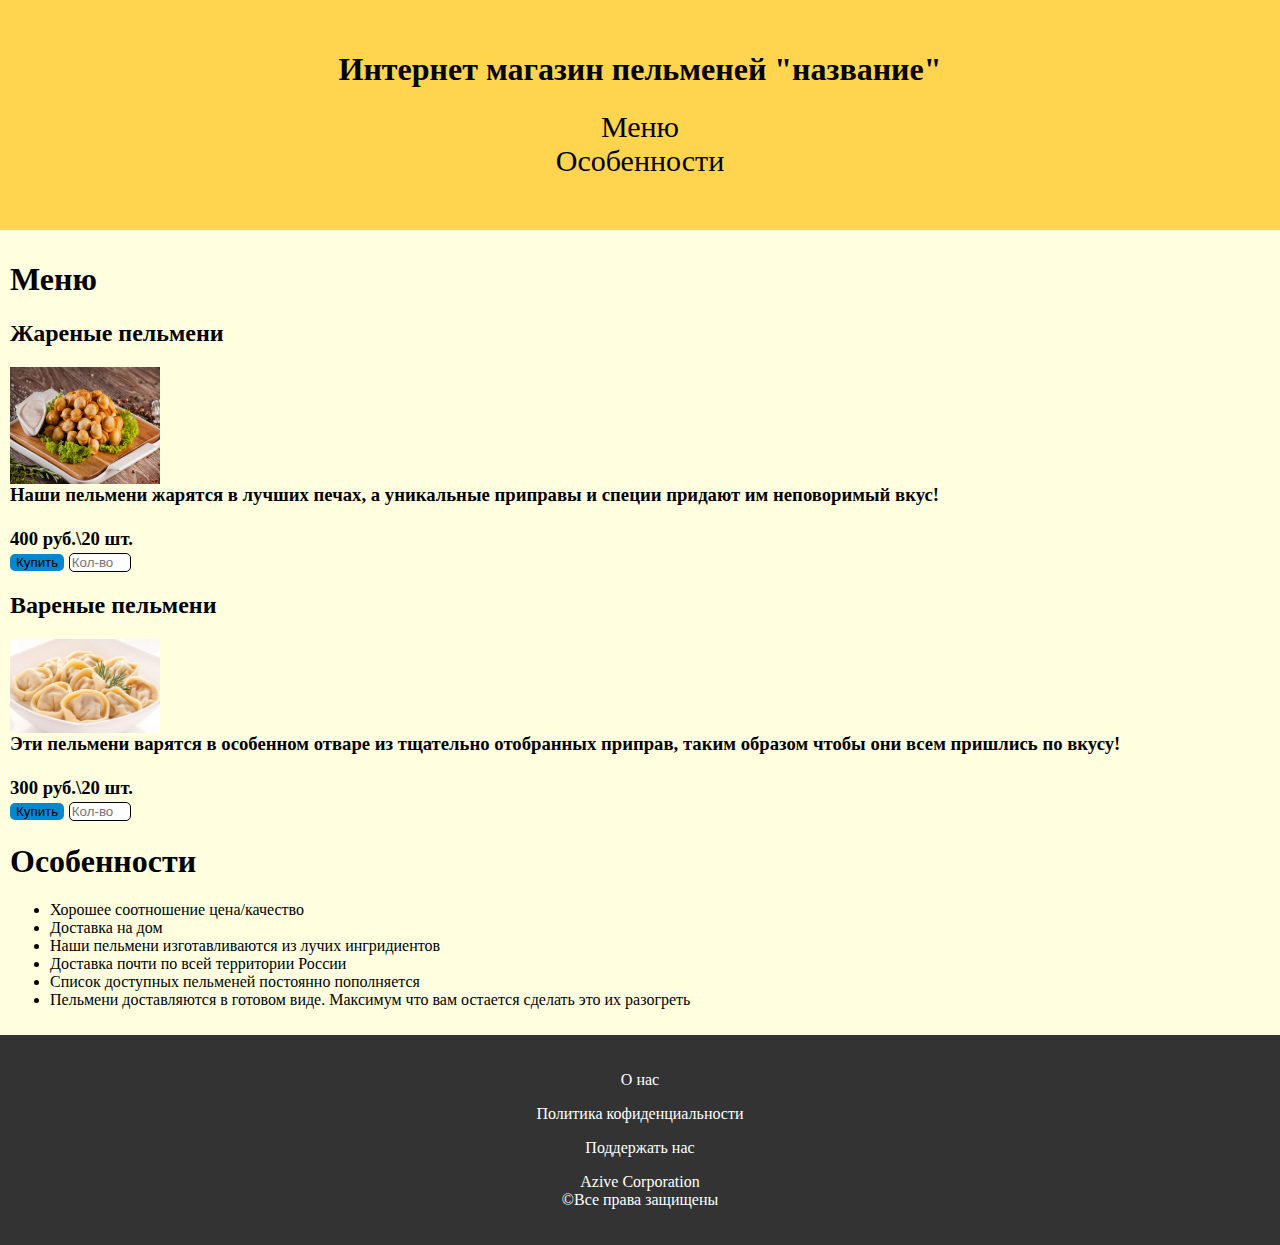
==== index.html @ c327d168 "pelmeni" ====
<!DOCTYPE html>
<html>
<head>
<title>Пельменная</title>
<link rel="stylesheet" href="name.css">
</head>
<body>
<div class="header">
<header>
<h1>Интернет магазин пельменей "название"</h1>
<div id="hed-nav">
<a href="#menu">Меню</a><br>
<a href="#osob">Особенности</a>
</div>
</header>
</div>
<div class="main-content" id="menu">
<h1>Меню</h1>
<h2>
Жареные пельмени
</h2>
<img src="zhar.png">
<h3>
Наши пельмени жарятся в лучших печах,
 а уникальные приправы и специи придают им 
 неповоримый вкус!<br><br>
 400 руб.\20 шт.
 <form action="buy.html">
 <input type="submit" value="Купить" class="buy">
 <input type="number" min="15" max="100" step="5"
 placeholder="Кол-во" size="20" class="numb">
</h3>
<h2>
Вареные пельмени
</h2>
<img src="var.png">
<h3>
Эти пельмени варятся в особенном отваре из
 тщательно отобранных приправ, таким образом
  чтобы они всем пришлись по вкусу!<br><br>
  300 руб.\20 шт.<br>
  <form action="buy.html">
  <input type="submit" value="Купить" class="buy">
  <input type="number" min="15" max="100" step="5"
  placeholder="Кол-во" size="20"class="numb">
</h3>
<h1 id="osob">
Особенности
</h1>
<ul>
<li>Хорошее соотношение цена/качество</li>
<li>Доставка на дом</li>
<li>Наши пельмени изготавливаются из лучих
 ингридиентов</li>
 <li>Доставка почти по всей территории России</li>
 <li>Список доступных пельменей постоянно пополняется</li>
 <li>Пельмени доставляются в готовом виде.
  Максимум что вам остается сделать это их разогреть</li>
</ul>
</div>
<div class="footer">
<footer>
<p><a href="#">О нас</a></p>
<p><a href="#">Политика кофиденциальности</a></p>
<p><a href="#">Поддержать нас</a></p>
<p>Azive Corporation<br>©Все права защищены</p>
</footer>
</div>
</body>
</html>
---- name.css ----
.header {
display: block;
text-align: center;
background: #FFD54F;
background-size: contain;
height: 200px;
padding-top:30px;
width: auto;
}
body {
margin: 0;
padding: 0;
}
.main-content {
height: auto;
display: block;
background: lightyellow;
background-size: contain;
padding: 10px;
}
.footer {
display: block;
text-align: center;
background: #333333;
background-size: contain;
height: auto;
color: white;
padding:20px;
}
.footer a:link {
text-decoration: none;
color: white;
text-align: center;
}

.footer a:visited {
text-decoration: none;
color: white;
text-align: center;
}
img {
width: 150px;
height:auto;
float:left;
}
h3 {
clear:left;
}
.numb {
border: solid black 1px;
border-radius:5px;
}
.buy {
background:#0288D1;
border:none;
border-radius:5px;
}
.header a:link {
text-decoration: none;
color: black;
text-align: center;
}

.header a:visited {
text-decoration: none;
color: black;
text-align: center;
}
#hed-nav {
font-size: 30px;
}
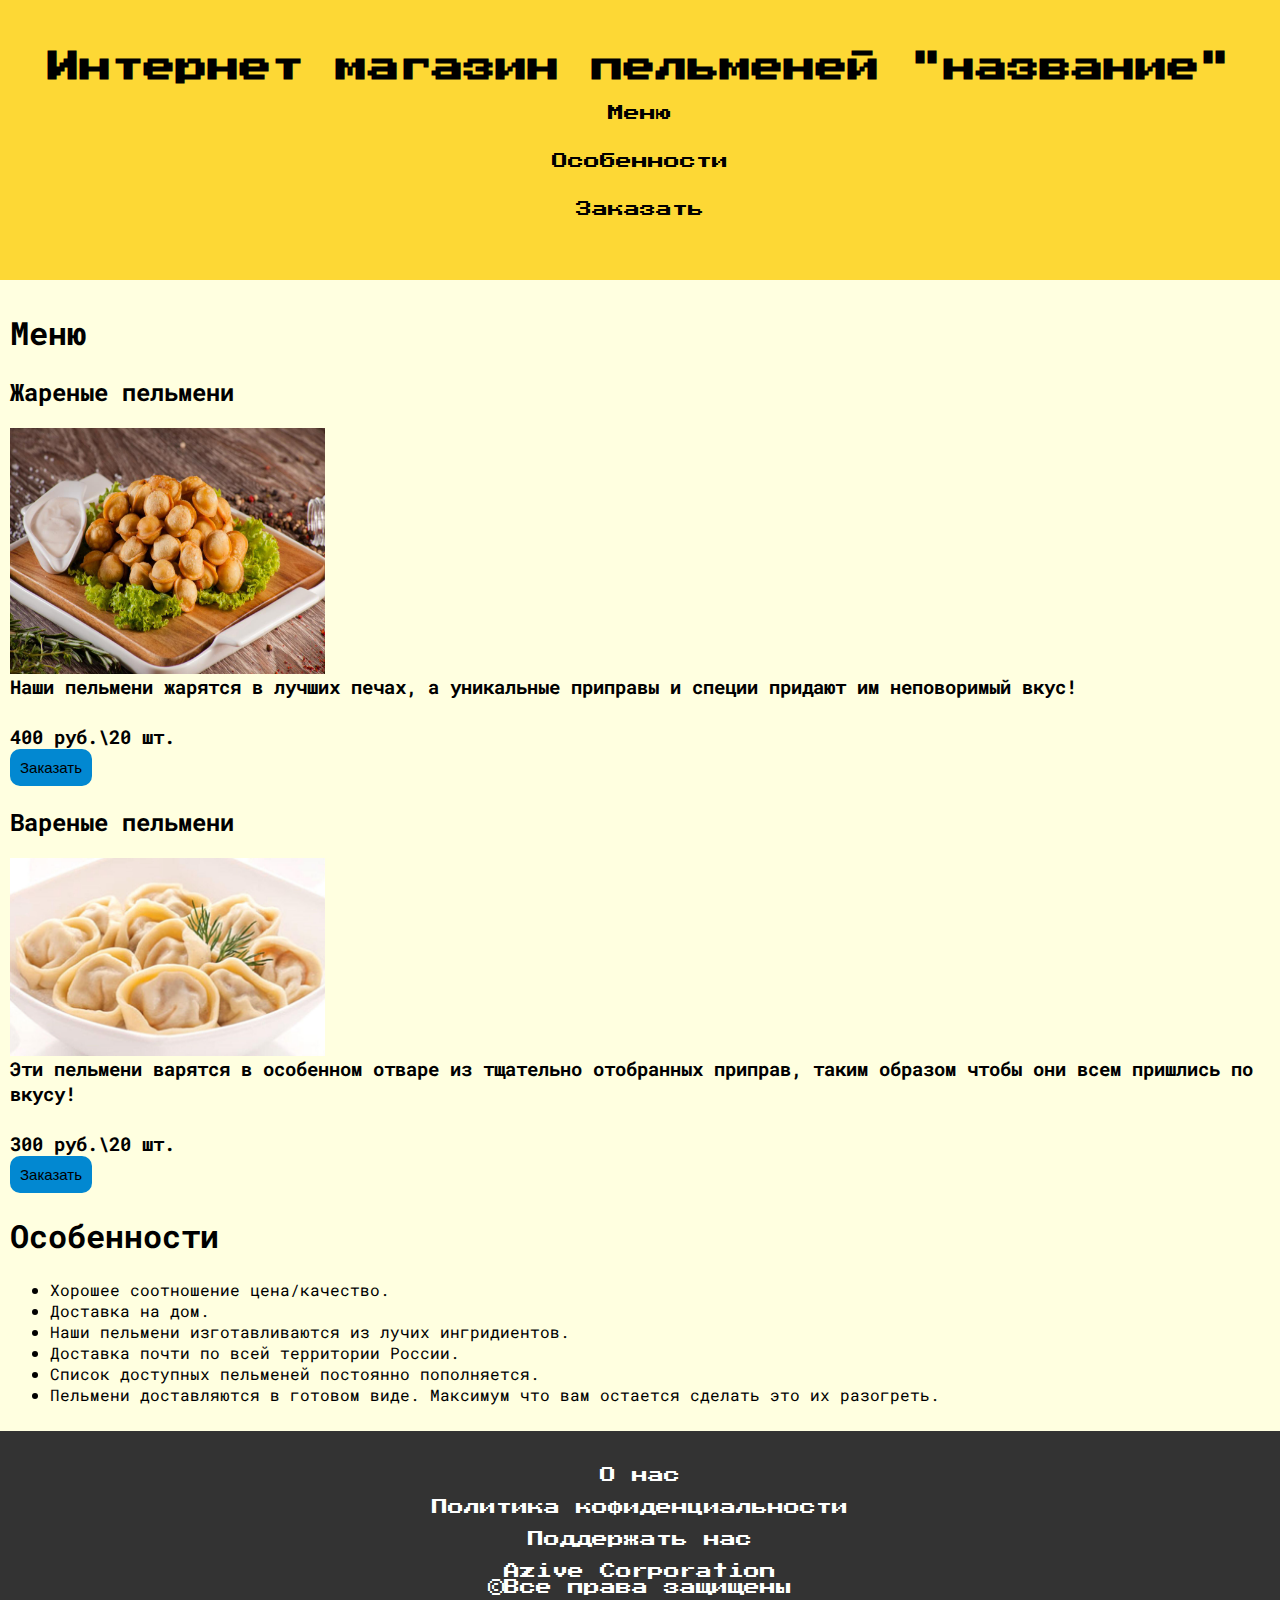
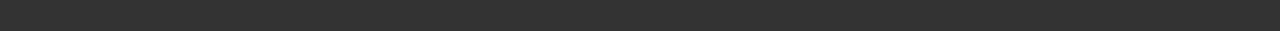
==== commit f86880a2: "Add files via upload" ====
--- a/index.html
+++ b/index.html
@@ -9,8 +9,9 @@
 <header>
 <h1>Интернет магазин пельменей "название"</h1>
 <div id="hed-nav">
-<a href="#menu">Меню</a><br>
-<a href="#osob">Особенности</a>
+<a href="#menu">Меню</a><br><br><br>
+<a href="#osob">Особенности</a><br><br><br>
+<a href="buy.html">Заказать</a>
 </div>
 </header>
 </div>
@@ -22,13 +23,11 @@
 <img src="zhar.png">
 <h3>
 Наши пельмени жарятся в лучших печах,
- а уникальные приправы и специи придают им 
+ а уникальные приправы и специи придают им
  неповоримый вкус!<br><br>
  400 руб.\20 шт.
  <form action="buy.html">
- <input type="submit" value="Купить" class="buy">
- <input type="number" min="15" max="100" step="5"
- placeholder="Кол-во" size="20" class="numb">
+ <input type="submit" value="Заказать" class="buy">
 </h3>
 <h2>
 Вареные пельмени
@@ -40,22 +39,20 @@
   чтобы они всем пришлись по вкусу!<br><br>
   300 руб.\20 шт.<br>
   <form action="buy.html">
-  <input type="submit" value="Купить" class="buy">
-  <input type="number" min="15" max="100" step="5"
-  placeholder="Кол-во" size="20"class="numb">
+  <input type="submit" value="Заказать" class="buy">
 </h3>
 <h1 id="osob">
 Особенности
 </h1>
 <ul>
-<li>Хорошее соотношение цена/качество</li>
-<li>Доставка на дом</li>
+<li>Хорошее соотношение цена/качество.</li>
+<li>Доставка на дом.</li>
 <li>Наши пельмени изготавливаются из лучих
- ингридиентов</li>
- <li>Доставка почти по всей территории России</li>
- <li>Список доступных пельменей постоянно пополняется</li>
+ ингридиентов.</li>
+ <li>Доставка почти по всей территории России.</li>
+ <li>Список доступных пельменей постоянно пополняется.</li>
  <li>Пельмени доставляются в готовом виде.
-  Максимум что вам остается сделать это их разогреть</li>
+  Максимум что вам остается сделать это их разогреть.</li>
 </ul>
 </div>
 <div class="footer">
--- a/name.css
+++ b/name.css
@@ -1,15 +1,19 @@
+
+@import url('https://fonts.googleapis.com/css?family=Press+Start+2P|Roboto+Mono');
 .header {
 display: block;
 text-align: center;
-background: #FFD54F;
+background: #FDD835;
 background-size: contain;
-height: 200px;
+height: 250px;
 padding-top:30px;
 width: auto;
+font-family: 'Press Start 2P', cursive;
 }
 body {
 margin: 0;
 padding: 0;
+font-family: 'Roboto Mono', monospace;
 }
 .main-content {
 height: auto;
@@ -26,6 +30,7 @@
 height: auto;
 color: white;
 padding:20px;
+font-family: 'Press Start 2P', cursive;
 }
 .footer a:link {
 text-decoration: none;
@@ -39,7 +44,7 @@
 text-align: center;
 }
 img {
-width: 150px;
+width: 25%;
 height:auto;
 float:left;
 }
@@ -53,7 +58,9 @@
 .buy {
 background:#0288D1;
 border:none;
-border-radius:5px;
+border-radius:10px;
+padding: 10px;
+font-size: 15px;
 }
 .header a:link {
 text-decoration: none;
@@ -66,6 +73,7 @@
 color: black;
 text-align: center;
 }
-#hed-nav {
-font-size: 30px;
+#hed-nav a:hover {
+font-size: 23px;
+color: #CD5C5C;
 }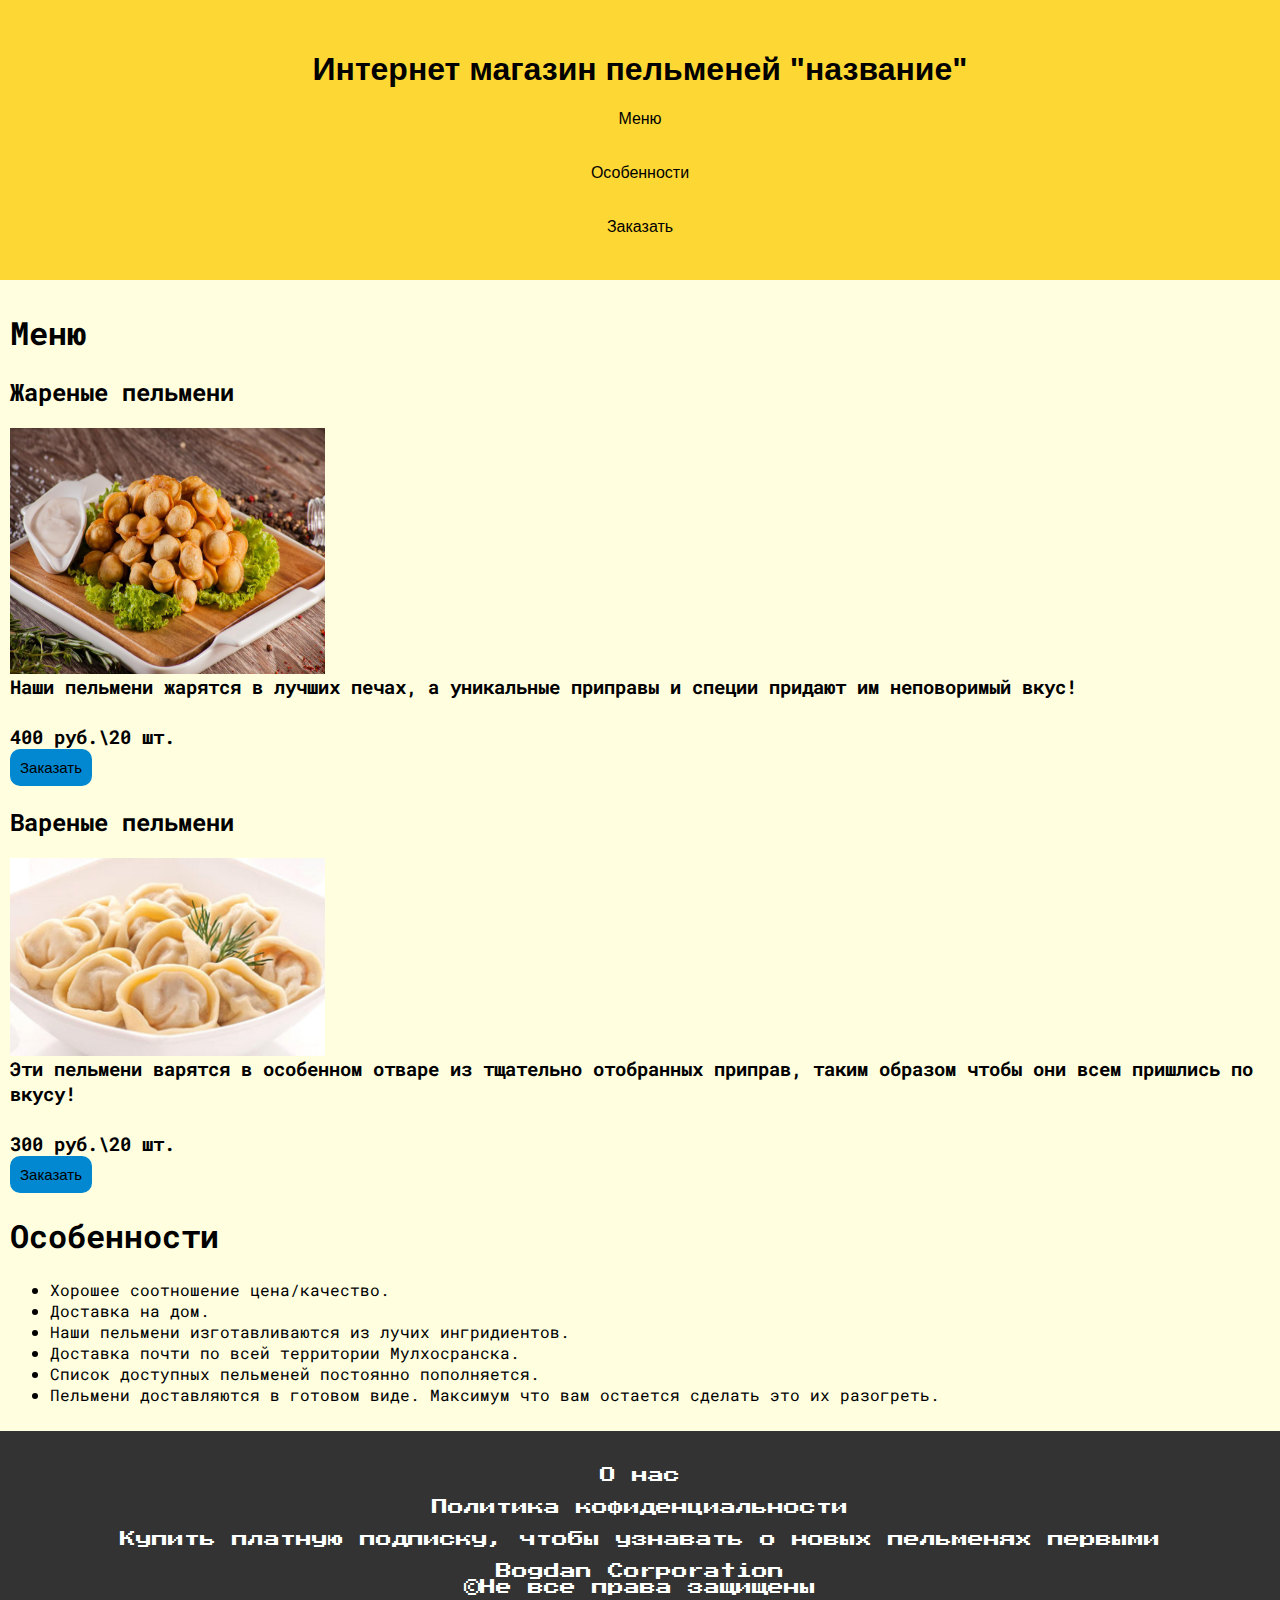
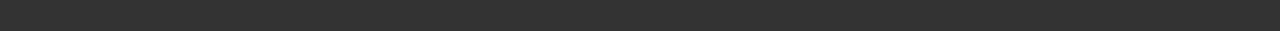
==== commit 55cbe6e3: "Дароу" ====
--- a/index.html
+++ b/index.html
@@ -49,19 +49,17 @@
 <li>Доставка на дом.</li>
 <li>Наши пельмени изготавливаются из лучих
  ингридиентов.</li>
- <li>Доставка почти по всей территории России.</li>
+ <li>Доставка почти по всей территории Мулхосранска.</li>
  <li>Список доступных пельменей постоянно пополняется.</li>
  <li>Пельмени доставляются в готовом виде.
   Максимум что вам остается сделать это их разогреть.</li>
 </ul>
 </div>
-<div class="footer">
-<footer>
+<footer class="footer">
 <p><a href="#">О нас</a></p>
 <p><a href="#">Политика кофиденциальности</a></p>
-<p><a href="#">Поддержать нас</a></p>
-<p>Azive Corporation<br>©Все права защищены</p>
+<p><a href="#">Купить платную подписку, чтобы узнавать о новых пельменях первыми</a></p>
+<p>Bogdan Corporation<br>&copy;Не все права защищены</p>
 </footer>
-</div>
 </body>
 </html>--- a/name.css
+++ b/name.css
@@ -1,4 +1,3 @@
-
 @import url('https://fonts.googleapis.com/css?family=Press+Start+2P|Roboto+Mono');
 .header {
 display: block;
@@ -8,7 +7,7 @@
 height: 250px;
 padding-top:30px;
 width: auto;
-font-family: 'Press Start 2P', cursive;
+font-family: 'Arial', sans-serif;
 }
 body {
 margin: 0;
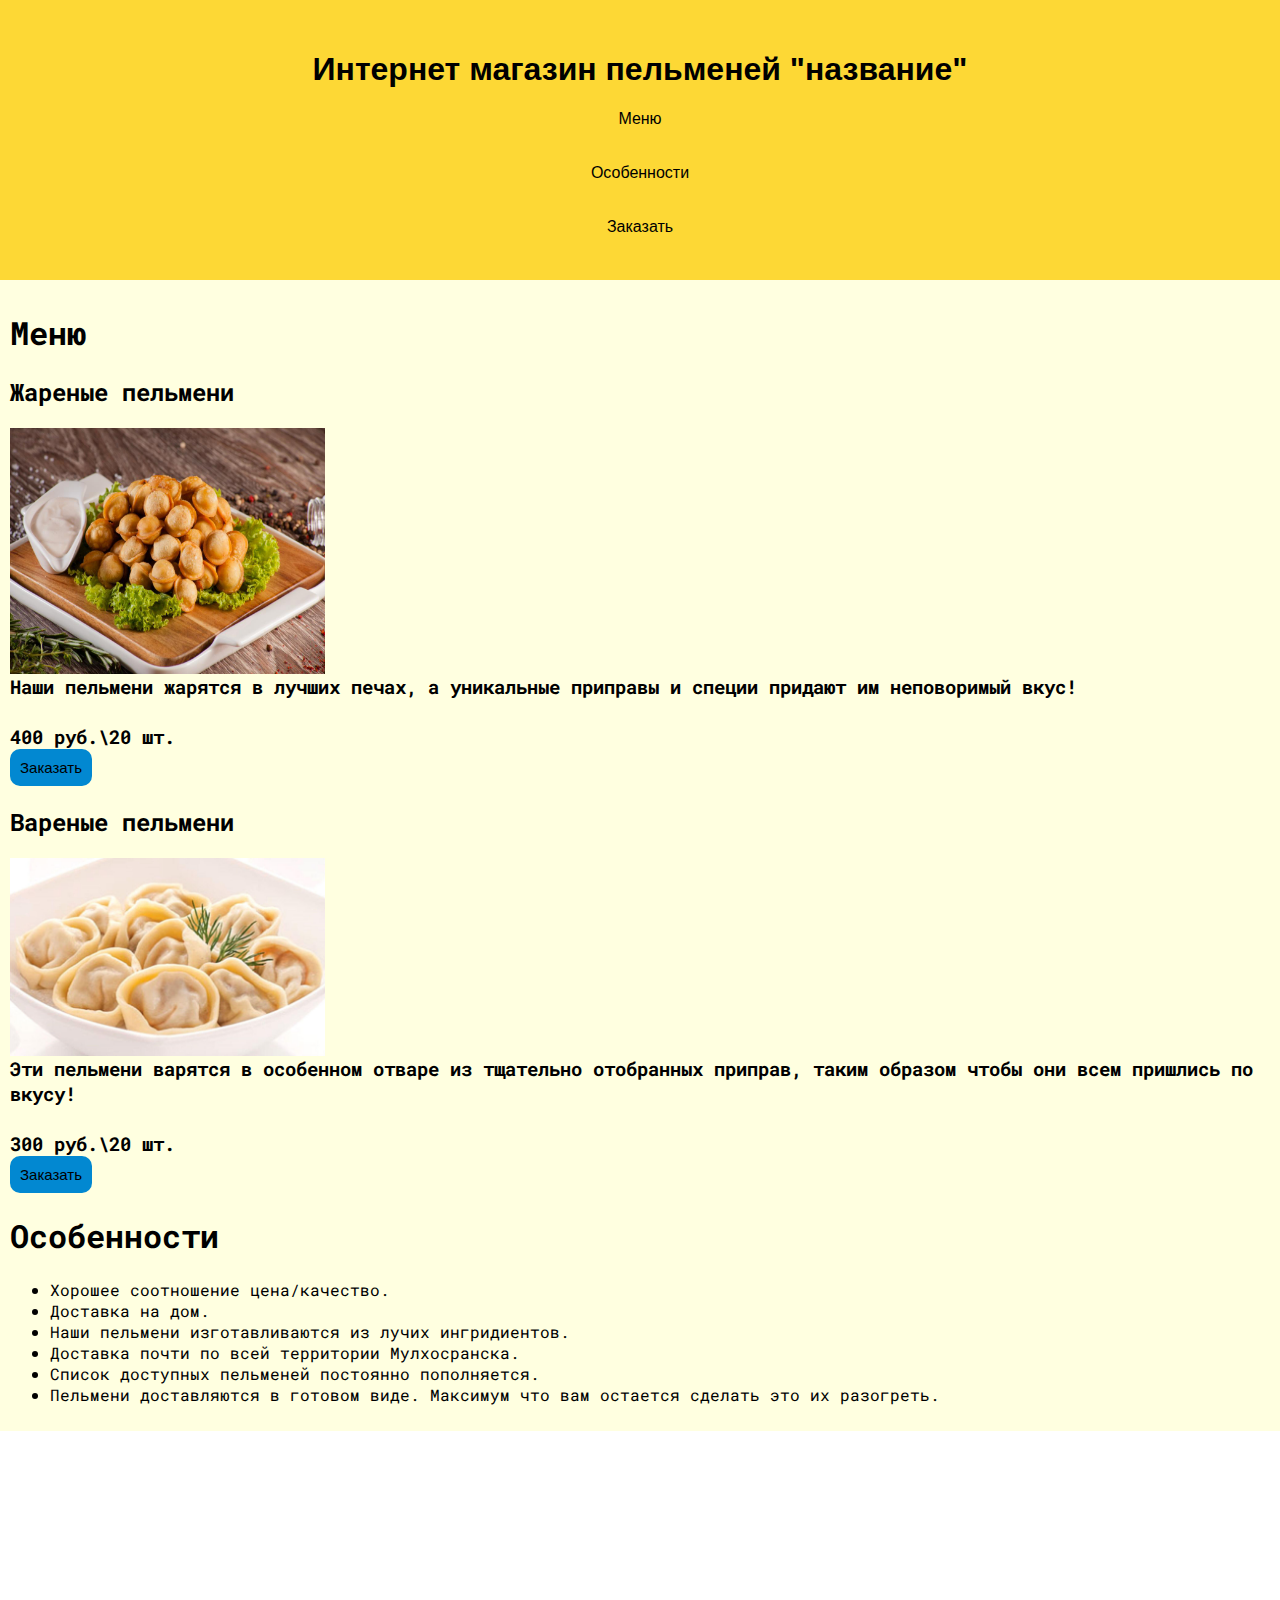
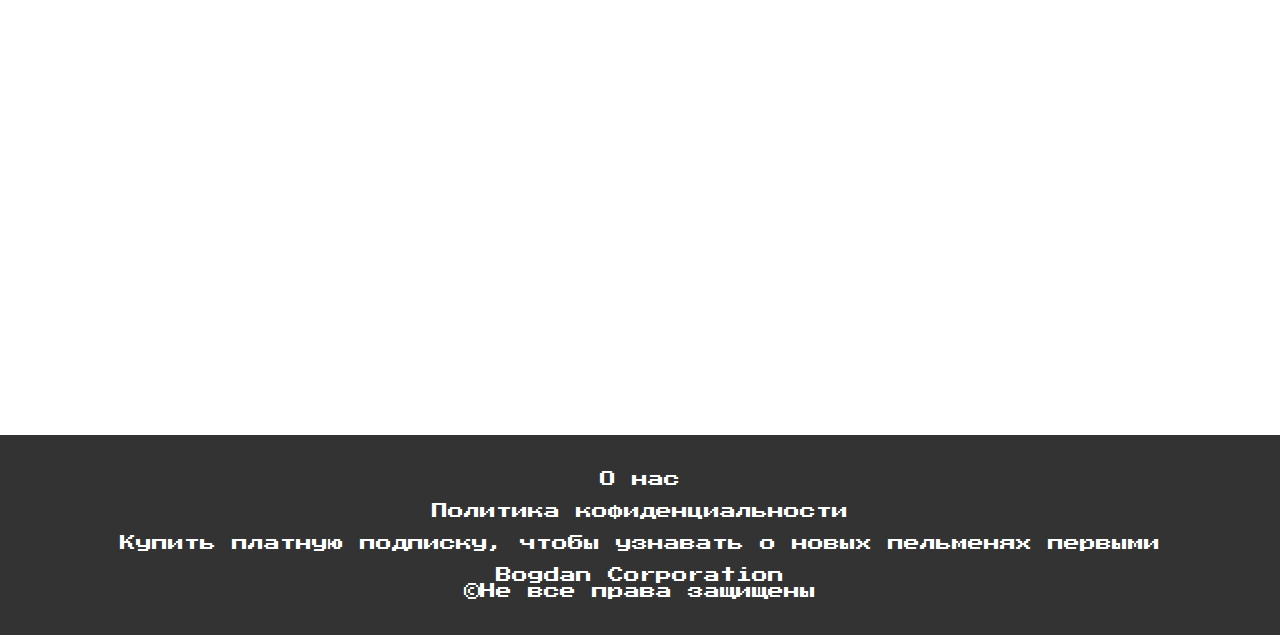
==== commit 42e3e285: "Ya.music" ====
--- a/index.html
+++ b/index.html
@@ -55,6 +55,7 @@
   Максимум что вам остается сделать это их разогреть.</li>
 </ul>
 </div>
+<iframe frameborder="0" style="border:none;width:900px;height:600px;" width="900" height="600" src="https://music.yandex.by/iframe/#playlist/ya.playlist/1280/show/cover/description/">Слушайте <a href='https://music.yandex.by/users/ya.playlist/playlists/1280'>Для работы</a> — <a href='https://music.yandex.by/users/ya.playlist'>Музыкальные подборки</a> на Яндекс.Музыке</iframe>
 <footer class="footer">
 <p><a href="#">О нас</a></p>
 <p><a href="#">Политика кофиденциальности</a></p>
